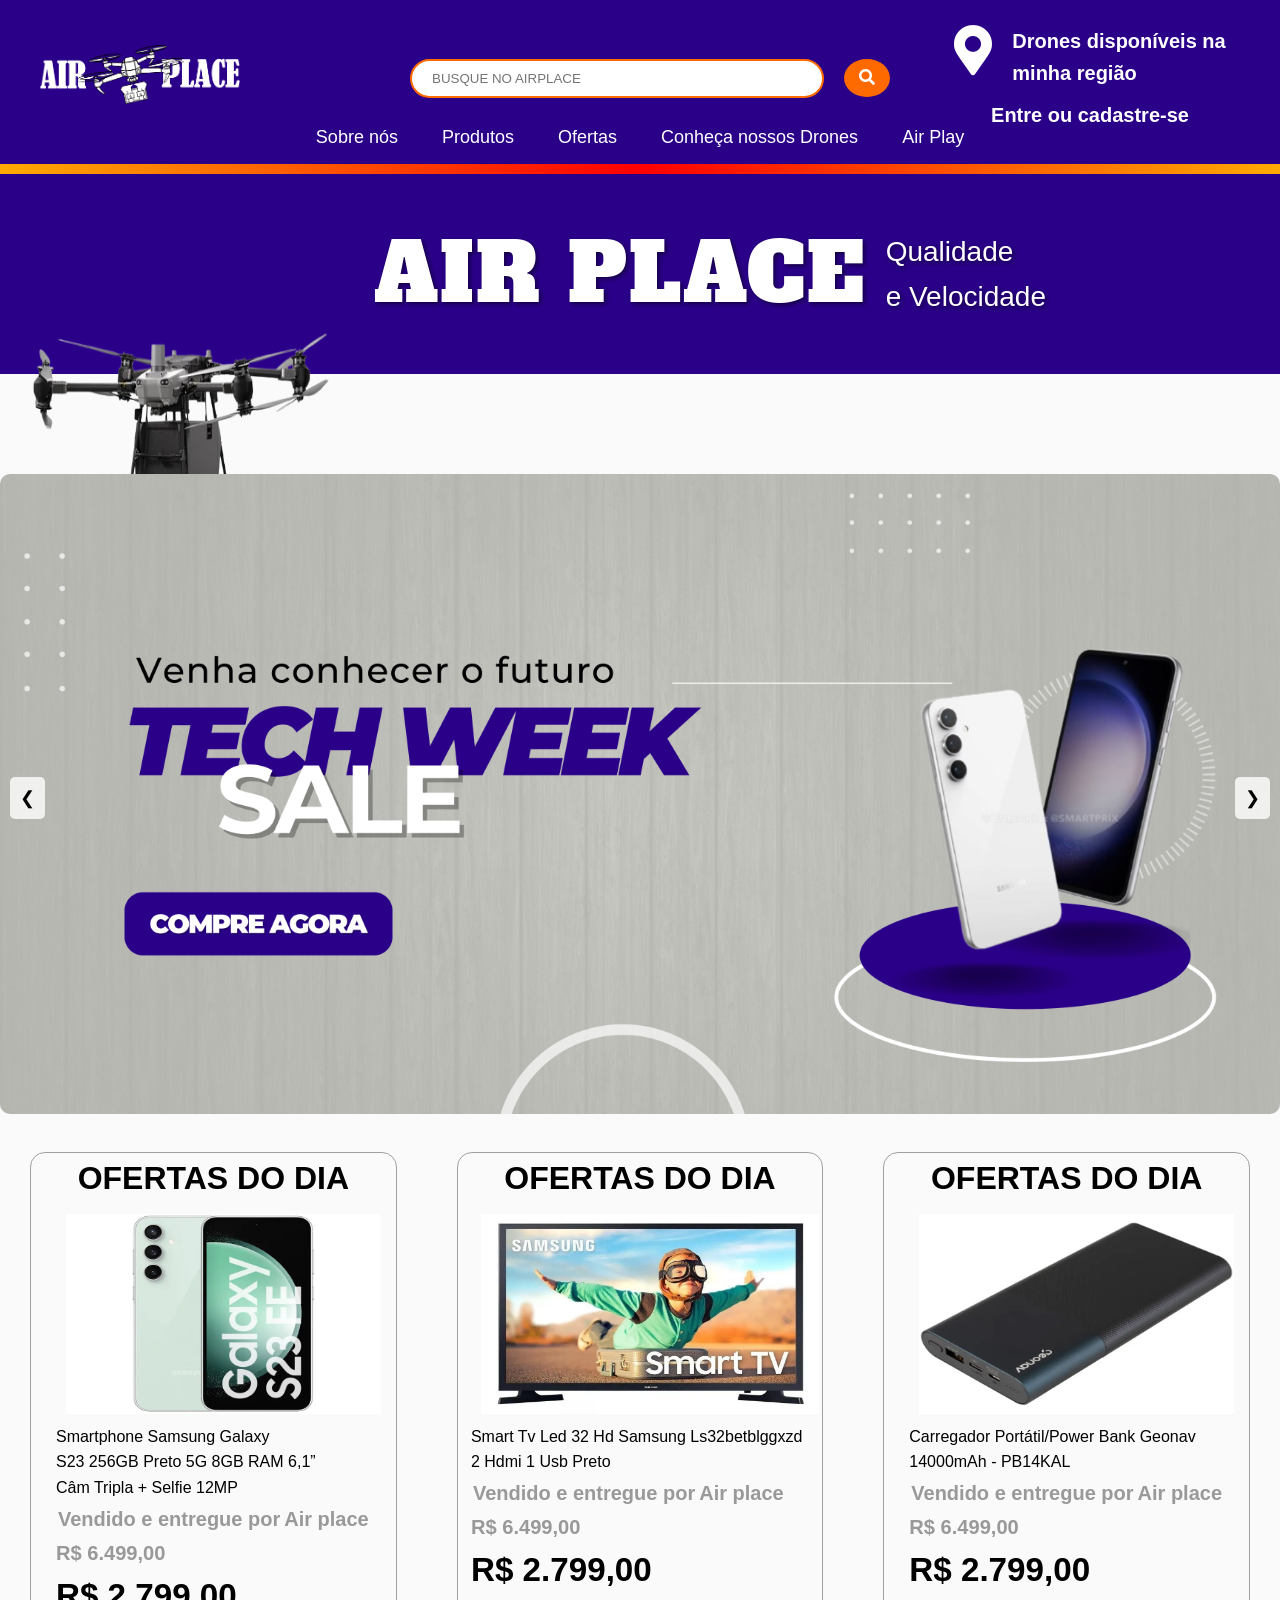
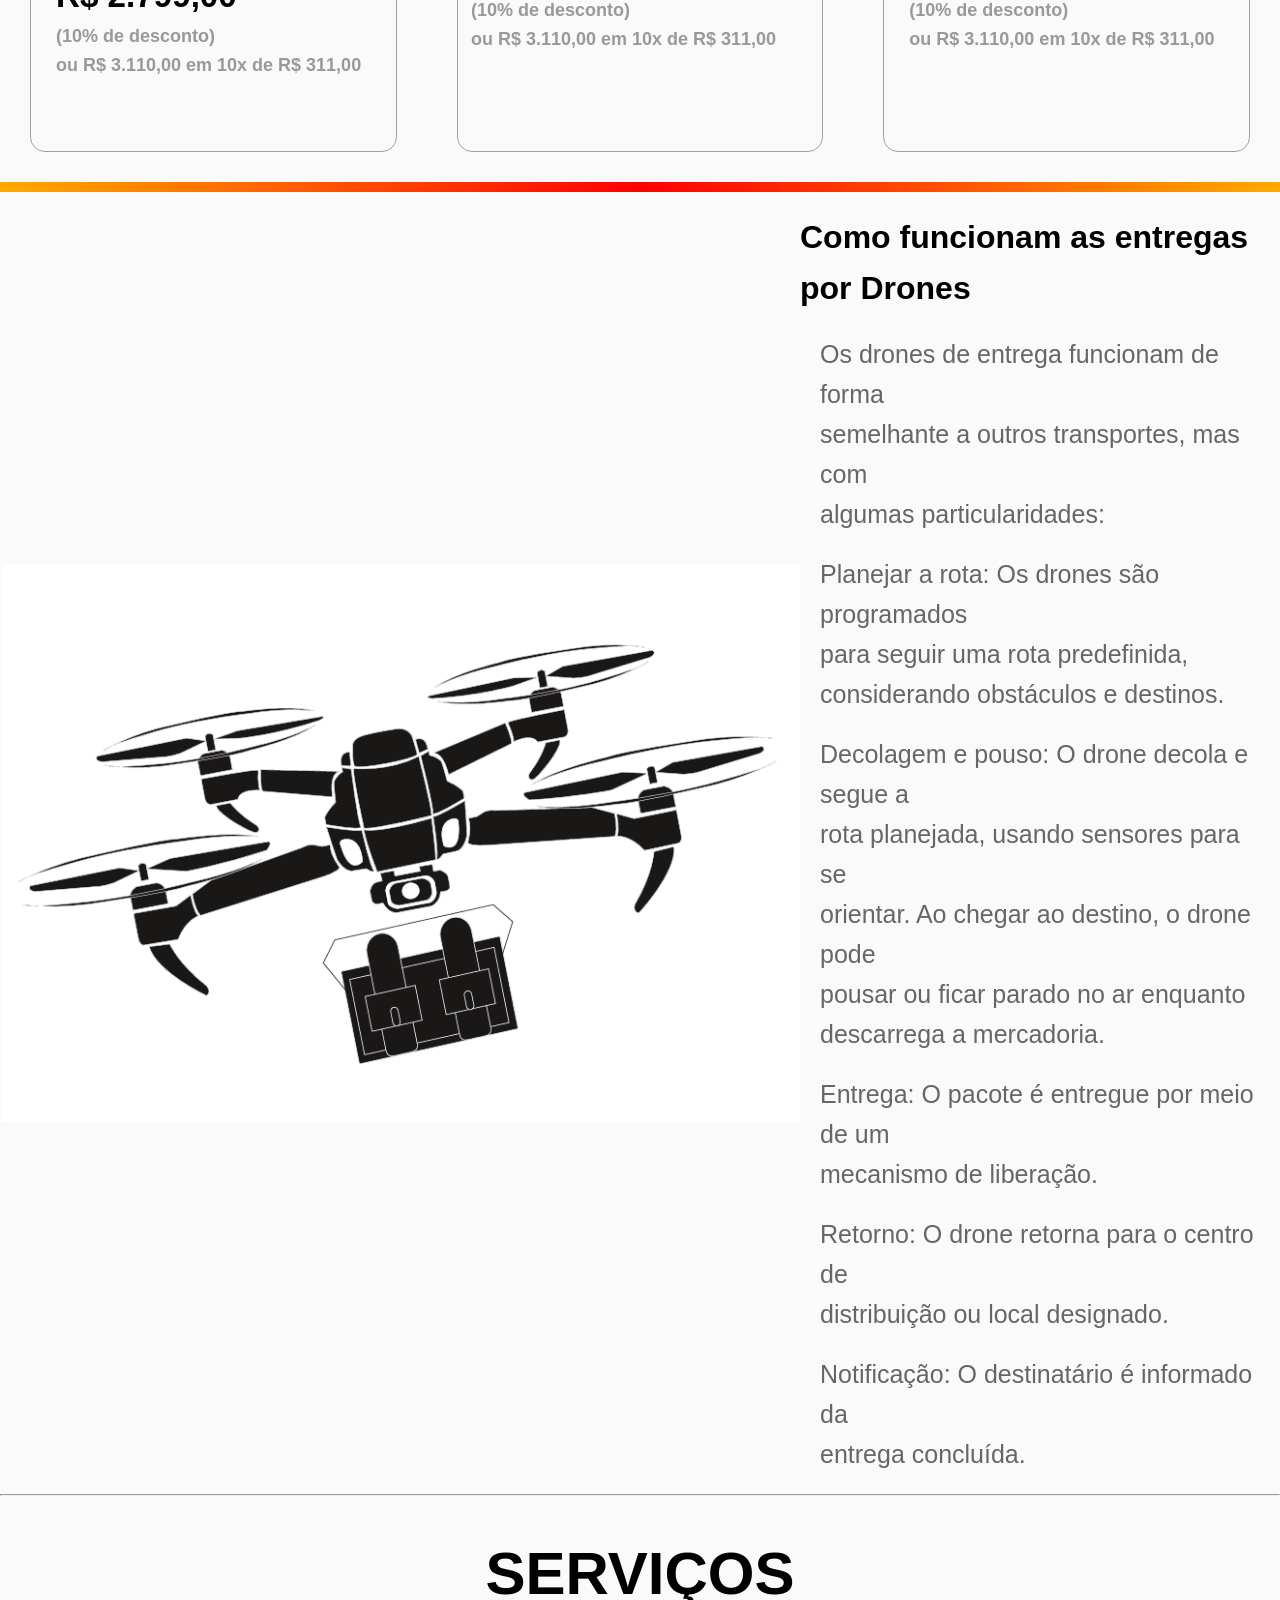
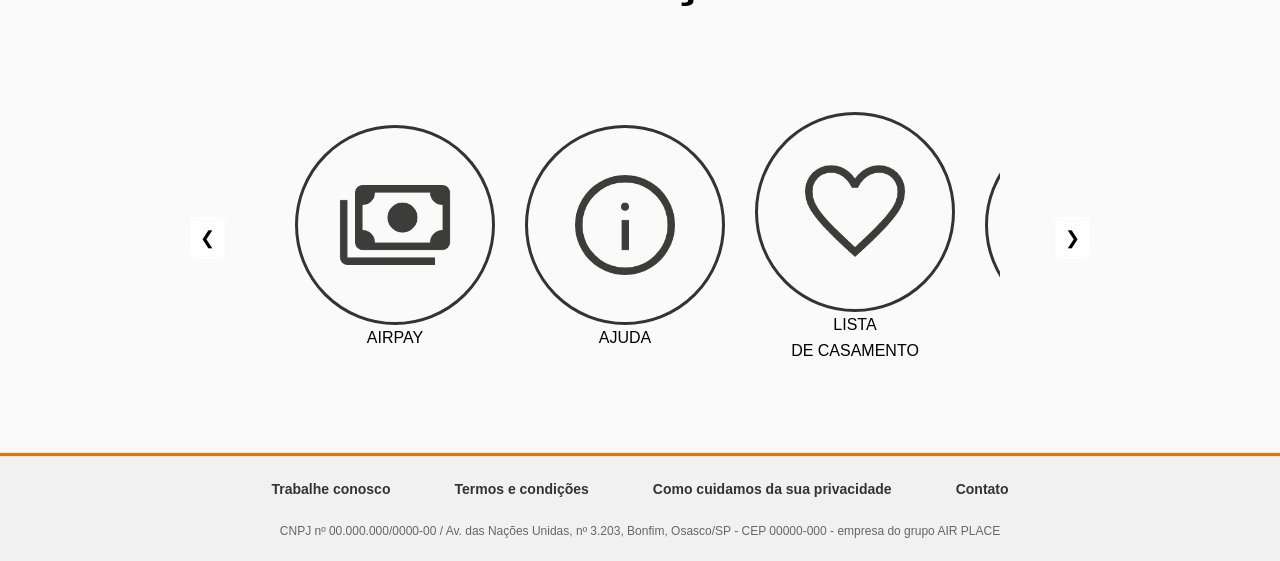
==== index.html @ e59f61dc "Primeiro commit do Projeto Airplace" ====
<!DOCTYPE html>
<html lang="pt-BR">
<head>
    <meta charset="UTF-8">
    <meta name="viewport" content="width=device-width, initial-scale=1.0">
    <title>Bem vindo!</title>
    <link rel="stylesheet" href="backend/estilos_/style_home.css">
    <link rel="stylesheet" href="https://cdnjs.cloudflare.com/ajax/libs/font-awesome/5.15.4/css/all.min.css">
    <link rel="stylesheet" href="estilos/style_carrossel.css">
</head>
<body>
        <header>
            <div class="header-container">
                <div class="logo">
                    <img src="backend/imagens_/drone_banner_white.png" alt="Logo AirPlace">
                </div>
                <div class="search-bar">
                    <input type="text" placeholder="BUSQUE NO AIRPLACE">
                    <button><i class="fas fa-search"></i></button>
                </div>
                <div class="right-info">
                    <div class="right-top">
                        <div class="icon">
                            <span class="location-icon">
                                <i class="fas fa-map-marker-alt"></i>
                            </span>
                        </div>
                        <div class="text-enter">
                            <p>Drones disponíveis na</br> minha região</p>
                        </div>
                    </div>
                    <p class="Login"><a href="backend/login.html">Entre ou cadastre-se</a></p>
                </div>
            </div>
            <nav>
                <ul>
                    <li><a href="backend/sobrenos.php">Sobre nós</a></li>
                    <li><a href="backend/produtos.php">Produtos</a></li>
                    <li><a href="backend/ofertas.php">Ofertas</a></li>
                    <li><a href="backend/drones.php">Conheça nossos Drones</a></li>
                    <li><a href="backend/airplay.php">Air Play</a></li>
                </ul>
            </nav>
        </header>
        <div class="linha-laranja"></div>
        <section class="banner">
            <div class="banner-content">
                <img src="backend/imagens_/drone_voador.png" alt="Drone Image">
                <div class="banner-text">
                    <h1>AIR PLACE</h1>
                    <p>Qualidade <br> e Velocidade</p>
                </div>
            </div>
        </section>
        <div class="faixa"></div>
        <main>
            <div class="carrossel">
                <div class="carrossel-container">
                    <div class="carrossel-slide">
                        <img src="backend/imagens_/celular_banner.jpg" Drone 1">
                    </div>
                    <div class="carrossel-slide">
                        <img src="backend/imagens_/fone_banner.jpg" alt="Drone 2">
                    </div>
                </div>
                <button class="prev" onclick="moveSlide(-1)">&#10094;</button>
                <button class="next" onclick="moveSlide(1)">&#10095;</button>
            </div>
            <div class="produtos">
                <div class="big-card">
                    <h1>OFERTAS DO DIA</h1>
                    <div class="textos">
                        <div class="img-card">
                            <img src="backend/imagens_/anuncio_galaxy.webp" alt="img celular">
                        </div>
                        <div class="texts">
                            <p> Smartphone Samsung Galaxy <br> S23 256GB Preto 5G 8GB RAM 6,1” <br> Câm Tripla + Selfie
                                12MP </p>
                            <div class="text-card">
                                <h5>Vendido e entregue por </h5><a href=""> Air place</a>
                            </div>
                            <div class="preco-desconto">
                                <h6>R$ 6.499,00</h6>
                            </div>
                            <div class="preco">
                                <h5>R$ 2.799,00</h5>
                            </div>

                            <h6 class="desconto"> (10% de desconto) </h6>
                            <h6 class="parcelas">ou R$ 3.110,00 em 10x de R$ 311,00</h6>
                        </div>
                    </div>
                </div>
                <div class="big-card">
                    <h1>OFERTAS DO DIA</h1>
                    <div class="textos">
                        <div class="img-card">
                            <img src="backend/imagens_/anuncio_smartv.webp" alt="img celular">
                        </div>
                        <div class="texts">
                            <p> Smart Tv Led 32 Hd Samsung Ls32betblggxzd <br> 2 Hdmi 1 Usb Preto </p>
                            <div class="text-card">
                                <h5>Vendido e entregue por </h5><a href=""> Air place</a>
                            </div>
                            <div class="preco-desconto">
                                <h6>R$ 6.499,00</h6>
                            </div>
                            <div class="preco">
                                <h5>R$ 2.799,00</h5>
                            </div>

                            <h6 class="desconto"> (10% de desconto) </h6>
                            <h6 class="parcelas">ou R$ 3.110,00 em 10x de R$ 311,00</h6>
                        </div>
                    </div>
                </div>
                <div class="big-card">
                    <h1>OFERTAS DO DIA</h1>
                    <div class="textos">
                        <div class="img-card">
                            <img src="backend/imagens_/anuncio_carregador.webp" alt="img celular">
                        </div>
                        <div class="texts">
                            <p>Carregador Portátil/Power Bank Geonav <br> 14000mAh - PB14KAL</p>
                            <div class="text-card">
                                <h5>Vendido e entregue por </h5><a href=""> Air place</a>
                            </div>
                            <div class="preco-desconto">
                                <h6>R$ 6.499,00</h6>
                            </div>
                            <div class="preco">
                                <h5>R$ 2.799,00</h5>
                            </div>
                            <h6 class="desconto"> (10% de desconto) </h6>
                            <h6 class="parcelas">ou R$ 3.110,00 em 10x de R$ 311,00</h6>
                        </div>
                    </div>
                </div>
            </div>
            <div class="linha-laranja"></div>
            <div class="como-funciona">
                <div class="drone-banner">
                    <img src="backend/imagens_/drone_preto.png" alt="">
                </div>
                <div class="text-drone">
                    <h1>Como funcionam as entregas por Drones</h1>
                    <p> Os drones de entrega funcionam de forma <br> semelhante a outros transportes, mas com <br>
                        algumas particularidades: </p>
                    <p>Planejar a rota: Os drones são programados <br> para seguir uma rota predefinida,<br>
                        considerando obstáculos e destinos. </p>
                    <p>Decolagem e pouso: O drone decola e segue a <br> rota planejada, usando sensores para se <br>
                        orientar. Ao chegar ao destino, o drone pode <br> pousar ou ficar parado no ar enquanto <br>
                        descarrega a mercadoria. </p>
                    <p>Entrega: O pacote é entregue por meio de um <br>mecanismo de liberação. </p>
                    <p>Retorno: O drone retorna para o centro de <br> distribuição ou local designado. </p>
                    <p>Notificação: O destinatário é informado da <br> entrega concluída. </p>
                </div>
            </div>
            <HR>
            </HR>
            <div class="servicos">
                <h1>SERVIÇOS</h1>
            </div>
            <div class="carousel-container">
                <button class="carousel-btn prev" onclick="prevSlide()">&#10094;</button>
                <div class="carousel-wrapper">

                    <div class="carousel">
                        <div class="carrossel-div">
                            <div class="carousel-item">
                                <img src="backend/imagens_/imagem1.png" alt="Imagem 1">
                            </div>
                            <p>AIRPAY</p>
                        </div>
                        <div class="carrossel-div">
                            <div class="carousel-item">
                                <img src="backend/imagens_/imagem2.png" alt="Imagem 2">
                            </div>
                            <p>AJUDA</p>
                        </div>
                        <div class="carrossel-div">
                            <div class="carousel-item">
                                <img src="backend/imagens_/imagem3.png" alt="Imagem 3">
                            </div>
                            <p>LISTA <br> DE CASAMENTO</p>
                        </div>
                        <div class="carrossel-div">
                            <div class="carousel-item">
                                <img src="backend/imagens_/imagem4.png" alt="Imagem 4">

                            </div>
                            <p>ACESSIBILIDADE</p>
                        </div>
                        <div class="carrossel-div">
                            <div class="carousel-item">
                                <img src="backend/imagens_/imagem5.png" alt="Imagem 5">
                            </div>
                            <p>CONSULTE<br>SUA FATURA</p>
                        </div>
                    </div>
                </div>
                <button class="carousel-btn next" onclick="nextSlide()">&#10095;</button>
            </div>
        </main>
        <script src="scripts/carrosel.js"></script>
    </body>

</html>


<footer>
    <div class="footer-links">
        <ul>
            <li><a href="#">Trabalhe conosco</a></li>
            <li><a href="#">Termos e condições</a></li>
            <li><a href="#">Como cuidamos da sua privacidade</a></li>
            <li><a href="#">Contato</a></li>
        </ul>
    </div>
    <div class="footer-info">
        <p>CNPJ nº 00.000.000/0000-00 / Av. das Nações Unidas, nº 3.203, Bonfim, Osasco/SP - CEP 00000-000 - empresa do
            grupo AIR PLACE</p>
    </div>
</footer>
</body>

</html>
---- backend/estilos_/style_home.css ----
@charset "UTF-8";
@import url('https://fonts.googleapis.com/css2?family=Alfa+Slab+One&family=Unlock&display=swap');

/*
CORES DO SITE
PALETA DE CORES DO SITE
#2A0088 = AZUL/ROXO
#FF0000 = VERMELHO GRADIENTE
#FFAA00 = LARANJA GRADIENTE
#006FFF = AZUL BOTÃO
#00CF00 = VERDE BOTÃO
#FAFAFA = FUNDO DO SITE
*/
:root {
    --cor0: #2A0088;
    --cor1: #FF0000;
    --cor2: #FF6A00;
    --cor3: #006FFF;
    --cor4: #00CF00;
    --cor5: #FAFAFA;
}


* {
    margin: 0;
    padding: 0;
    box-sizing: border-box;
}

body {
    background-color: var(--cor5);
    font-family: 'Gill Sans', 'Gill Sans MT', Calibri, 'Trebuchet MS', sans-serif;
    font-size: 16px;
    line-height: 1.6;
    display: flex;
    flex-direction: column;
    height: 100%;
}


/* Ajustes no Header */

header {
    background-color: var(--cor0);
    padding: 10px 0;
    color: white;
}

.linha-laranja {
    width: 100;
    height: 10px;
    background: radial-gradient(circle, #FF0000, #FFAA00); }

.header-container {
    display: flex;
    justify-content: space-between;
    align-items: center;
    padding: 15px 40px;
    /* Aumentando o espaçamento lateral */
}

.logo img {
    width: 200px;
    /* Ajuste o tamanho da logo */
}


/*barra de pesquisa*/

.search-bar {
    display: flex;
    align-items: center;
    justify-content: center;
    gap: 10px;
    width: 40%;
    margin-left: 10%;
}

.search-bar input {
    flex-grow: 1;
    padding: 10px 20px;
    border-radius: 30px;
    border: 2px solid var(--cor2);
    margin-right: 10px;
}

.search-bar button {
    padding: 10px 15px;
    border-radius: 50%;
    background-color: var(--cor2);
    color: white;
    border: none;
    cursor: pointer;
    transition: background-color 0.3s ease, color 0.3s ease;
    font-size: 16px;
}

.search-bar button:hover {
    background-color: #333;
}

.btn-vender {
    background-color: #FFAA00;
    color: #FFFFFF;
    padding: 10px 20px;
    border: none;
    border-radius: 5px;
    font-weight: bold;
    cursor: pointer;
    transition: background-color 0.3s ease, transform 0.2s;
    margin-left: 10px;
}

.btn-vender:hover {
    background-color: #FF8800;
    transform: scale(1.05);
}

.btn-vender:active {
    transform: scale(0.95);
}


/* Ajuste na Right Info */

.right-info {
    display: flex;
    align-items: center;
    width: 300px;
    flex-direction: column;
    gap: 10px;
    font-size: 14px;
}

.right-top {
    display: flex;
}

.location-icon i {
    font-size: 50px;
    margin-right: 5px;
    margin-right: 20px;
}

.text-enter {
    color: white;
    font-weight: bold;
    font-size: 20px;
}

.Login a {
    color: white;
    font-weight: bold;
    transition: color 0.3s ease;
}

.Login a:hover {
    color: #FF6A00;
}


/* Ajustes na barra de navegação */

nav {
    display: flex;
    height: 41px;
    background-color: var(--cor0);
    padding: 10px;
    align-items: flex-start;
    justify-content: center;
    margin-top: -33px;
}

nav ul {
    list-style: none;
    display: flex;
    justify-content: center;
    gap: 40px;
    padding: 0;
    margin: 0;
}

nav ul li a {
    color: white;
    text-decoration: none;
    font-weight: lighter;
    font-size: 18px;
    transition: color 0.3s ease;
}

nav ul li a:hover {
    color: #FF6A00;
}

/* Estilo básico do menu */
.div_icones {
    position: relative;
    display: flex;
    align-items: center;
}

#icone_perfil {
    cursor: pointer;
    color: var(--cor5);
}

.icone_carrinho {
    margin-right: 10px;
    font-size: 19px;

}
.link_saudacao {
        color: var(--cor5) !important;
        font-weight: bolder !important;
        text-decoration: none !important;
    }

.big-card .text-card h5, a {
    font-size: 20px;
    margin: 2px;
    color: white;
    font-weight: bolder;
    text-decoration: none;
}

.dropdown {
    position: relative;
    display: inline-block;
}
.dropdown-content {
    display: none;
    position: absolute;
    background-color: var(--cor2);
    min-width: 160px;
    box-shadow: 0px 8px 16px 0px rgba(0,0,0,0.2);
    z-index: 1;
}
.dropdown-content a {
    color: var(--cor5);
    padding: 12px 16px;
    text-decoration: none;
    display: block;
}
.dropdown-content a:hover {
    background-color: var(--cor4);
}
.dropdown:hover .dropdown-content {
    display: block;
}
.content {
    margin: 20px;
    background-color: var(--cor4);
    padding: 20px;
    border-radius: 10px;
}


/* Banner */

.banner {
    padding: 100px 20px;
    background-color: var(--cor0);
    display: flex;
    justify-content: center;
    align-items: center;
    flex-direction: column;
    height: 200px;
}

.faixa {
    height: 100px;
    width: 100%;
    background-color: #FAFAFA;
}

.banner-content {
    display: flex;
    justify-content: end;
    align-items: center;
    width: 80%;
    margin-right: 180PX;
}

.banner-content img {
    position: absolute;
    left: 20px;
    top: 23%;
    width: 25%;
    height: 51%;
}

.banner-text {
    color: white;
    display: flex;
    left: 100px;
}

.banner-text h1 {
    font-family: "Alfa Slab One", serif;
    font-weight: 200;
    font-style: normal;
    font-size: 80PX;
    letter-spacing: 2px;
    margin-right: 20px;
    text-shadow: 2px 2px 4px rgba(0, 0, 0, 0.5);
}

.banner-text p {
    font-size: 28px;
    margin-top: 20px;
    text-shadow: 2px 2px 4px rgba(0, 0, 0, 0.5);
}


/*main*/


/*carrossel*/

.carrossel {
    position: relative;
    width: 100%;
    /* 100% da largura da página */
    margin: auto;
    overflow: hidden;
    /* Oculta partes das imagens fora do carrossel */
}

.carrossel-container {
    display: flex;
    transition: transform 0.5s ease;
    /* Transição suave */
    width: 100%;
    /* Garante que o contêiner ocupe 100% */
}

.carrossel-slide {
    min-width: 100%;
    /* Cada slide ocupa 100% do carrossel */
}

.carrossel img {
    width: 100%;
    /* As imagens ocupam toda a largura do slide */
    height: auto;
    /* Mantém a proporção da imagem */
    border-radius: 10px;
    /* Bordas arredondadas nas imagens */
}

main button {
    position: absolute;
    top: 50%;
    transform: translateY(-50%);
    background-color: rgba(255, 255, 255, 0.8);
    border: none;
    font-size: 18px;
    cursor: pointer;
    padding: 10px;
    border-radius: 5px;
}

.prev {
    left: 10px;
}

.next {
    right: 10px;
}


/*card produtos*/

main .produtos {
    width: 100%;
    display: flex;
    justify-content: space-between;
}

.big-card {
    width: 400px;
    height: 600px;
    border: 1.5px solid rgba(72, 72, 72, 0.503);
    border-radius: 15px;
    display: flex;
    flex-direction: column;
    align-items: center;
    margin: 30px;
}

.texts {
    display: flex;
    justify-content: start;
    flex-direction: column;
    text-align: left;
}

.big-card .img-card {
    width: 100%;
    height: 200px;
    margin: 10px;
}

.big-card img {
    width: 100%;
    height: 200px;
}

.big-card .text-card {
    display: flex;
    align-items: center;
}

.big-card .text-card h5,
a {
    font-size: 20px;
    margin: 2px;
    color: #7a7a7ac2;
}

.preco-desconto {
    font-size: 30px;
    color: #7a7a7ac2;
}

.preco {
    font-size: 40px;
}

.desconto,
.parcelas {
    font-size: 18px;
    color: #7a7a7ac2;
}

.entrega {
    display: flex;
    align-items: center;
    gap: 10px;
}

.entrega img {
    height: 80px;
    width: 90px;
}


/*linha laranja*/

.linha-laranja {
    width: 100;
    height: 10px;
    background: radial-gradient(circle, #FF0000, #FFAA00);
}


/*como funciona a entrega*/

.como-funciona {
    display: flex;
    width: 100%;
}

.como-funciona img {
    width: 800px;
}

.como-funciona h1 {
    margin-top: 20px;
}

.como-funciona p {
    margin: 20px;
    font-size: 25px;
    color: #666;
}

.drone-banner {
    display: flex;
    align-items: center;
    justify-content: center;
}


/*SERVIÇOS*/

.carousel-container {
    display: flex;
    align-items: center;
    position: relative;
    width: 900px;
    margin: auto;
    overflow: hidden;
}

.carousel-wrapper {
    overflow: hidden;
    width: 100%;
    display: flex;
    justify-content: space-between;
    margin: 90px;
}

.carousel {
    display: flex;
    transition: transform 0.5s ease-in-out;
    will-change: transform;
}

.carousel-item {
    min-width: 200px;
    height: 200px;
    border-radius: 50%;
    display: flex;
    flex-direction: column;
    justify-content: center;
    align-items: center;
    margin: 0 15px;
    text-align: center;
    border: solid #333;
}

.carousel-item img {
    width: 120px;
    height: 120px;
}

.carousel-item p {
    margin-top: 10px;
    font-size: 16px;
}

.carousel-btn {
    position: absolute;
    top: 50%;
    transform: translateY(-50%);
    color: black;
    border: none;
    padding: 1 0px;
    cursor: pointer;
    z-index: 1;
}

.carousel-btn.prev {
    left: 0;
}

.carousel-btn.next {
    right: 0;
}

.carousel-btn:hover {
    background-color: rgba(0, 0, 0, 0.8);
}

.servicos {
    display: flex;
    justify-content: center;
    align-items: center;
    margin-top: 30px;
}

.servicos h1 {
    font-size: 60px;
}

.carrossel-div {
    display: flex;
    align-items: center;
    justify-content: center;
    flex-direction: column;
}

.carrossel-div {
    display: flex;
    justify-content: center;
    text-align: center;
}


/* Footer */

footer {
    background-color: #f1f1f1;
    padding: 20px 0;
    border-top: 3px solid #FF6A00;
    color: #333;
    text-align: center;
    width: 100%;
    position: relative;
}

.footer-links ul {
    list-style: none;
    padding: 0;
    display: flex;
    justify-content: center;
    gap: 60px;
    margin-bottom: 20px;
}

.footer-links ul li a {
    text-decoration: none;
    color: #333;
    font-weight: bold;
    font-size: 14px;
    transition: color 0.3s ease;
}

.footer-links ul li a:hover {
    color: #FF6A00;
}

.footer-info p {
    font-size: 12px;
    color: #666;
    text-align: center;
}


/* Responsividade */

@media (max-width: 768px) {
    h1 {
        font-size: 2rem;
    }
    p {
        font-size: 0.9rem;
    }
    nav ul {
        flex-direction: column;
        gap: 20px;
    }
    .header-container {
        flex-direction: column;
        align-items: center;
        text-align: center;
    }
    .search-bar {
        margin-top: 10px;
        width: 100%;
    }
    .search-bar input {
        width: 80%;
        margin-bottom: 10px;
    }
    .banner {
        padding: 20px;
        height: auto;
    }
    .banner-content {
        flex-direction: column;
    }
    .banner-text h1 {
        font-size: 40px;
    }
    .banner-text p {
        font-size: 20px;
    }
    .drone-flying {
        width: 80px;
        /* Ajuste o tamanho conforme necessário */
        position: relative;
        animation: fly 5s ease-in-out forwards;
    }
    /* Animação do drone voando da esquerda para a direita */
    @keyframes fly {
        0% {
            transform: translateX(-300px);
            /* Fora da tela */
        }
        100% {
            transform: translateX(0);
            /* Posição final */
        }
    }
}
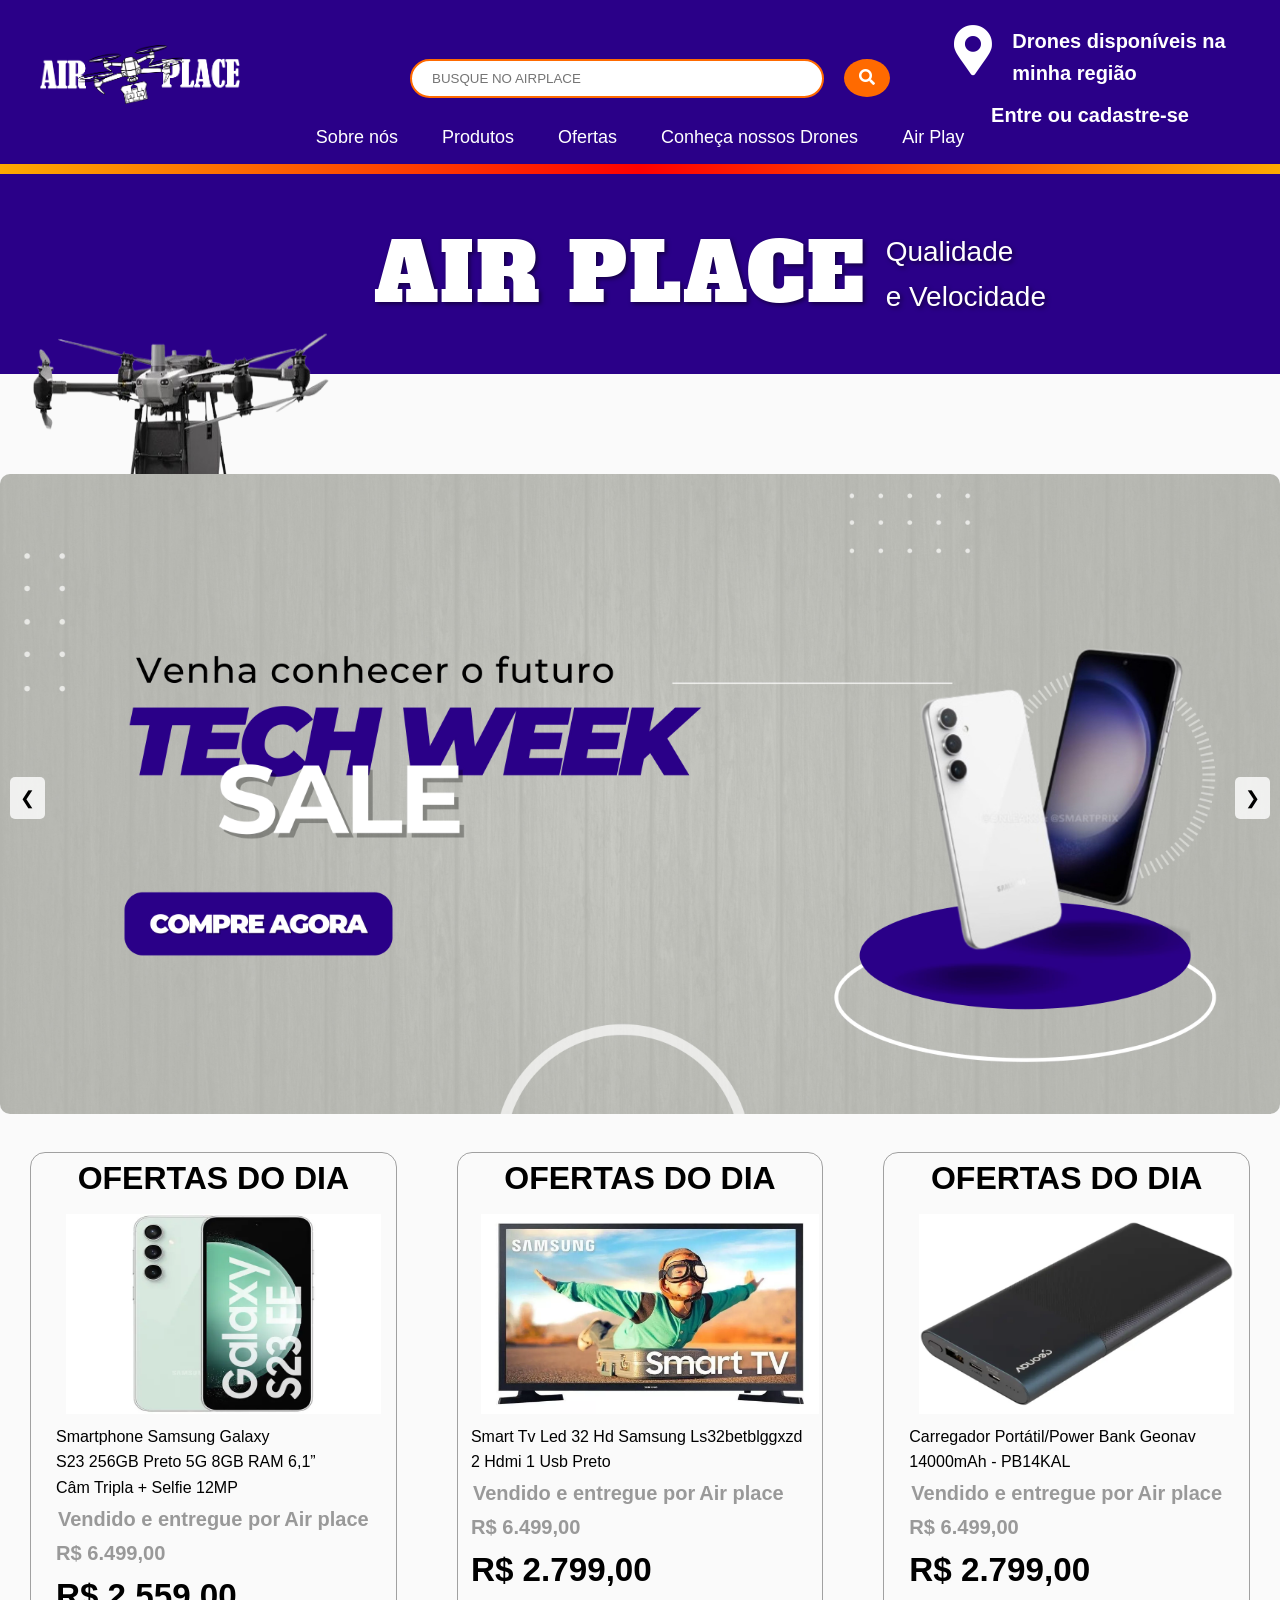
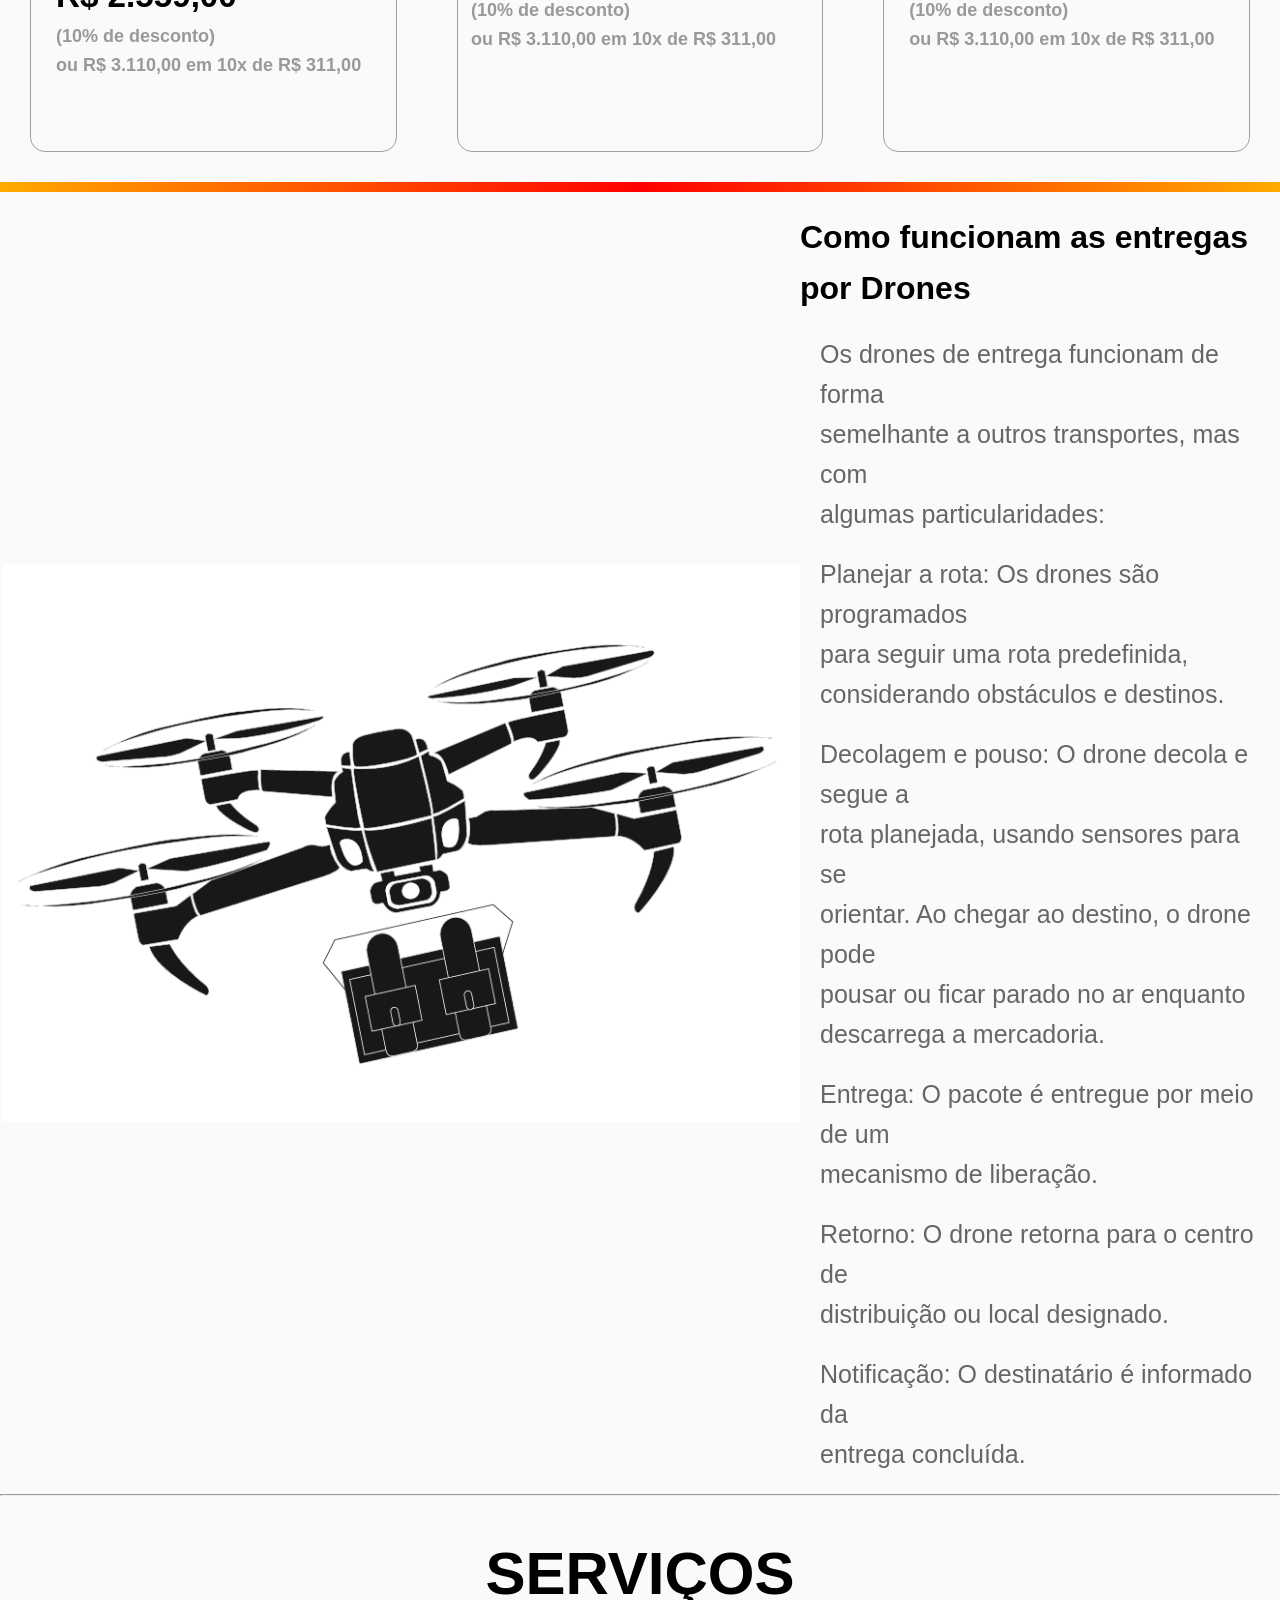
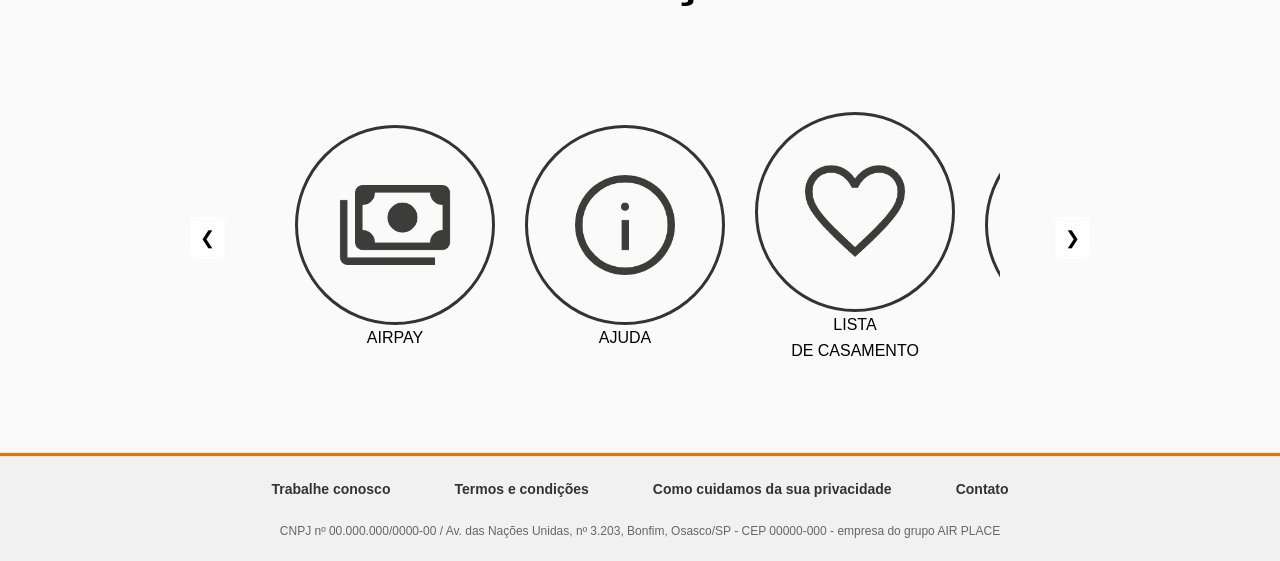
==== commit ae73c728: "Update price from R$ 2.799,00 to R$ 2.559,00 commit carril, alteração de preço" ====
--- a/index.html
+++ b/index.html
@@ -83,7 +83,7 @@
                                 <h6>R$ 6.499,00</h6>
                             </div>
                             <div class="preco">
-                                <h5>R$ 2.799,00</h5>
+                                <h5>R$ 2.559,00</h5>
                             </div>
 
                             <h6 class="desconto"> (10% de desconto) </h6>
@@ -224,4 +224,4 @@
 </footer>
 </body>
 
-</html>+</html>
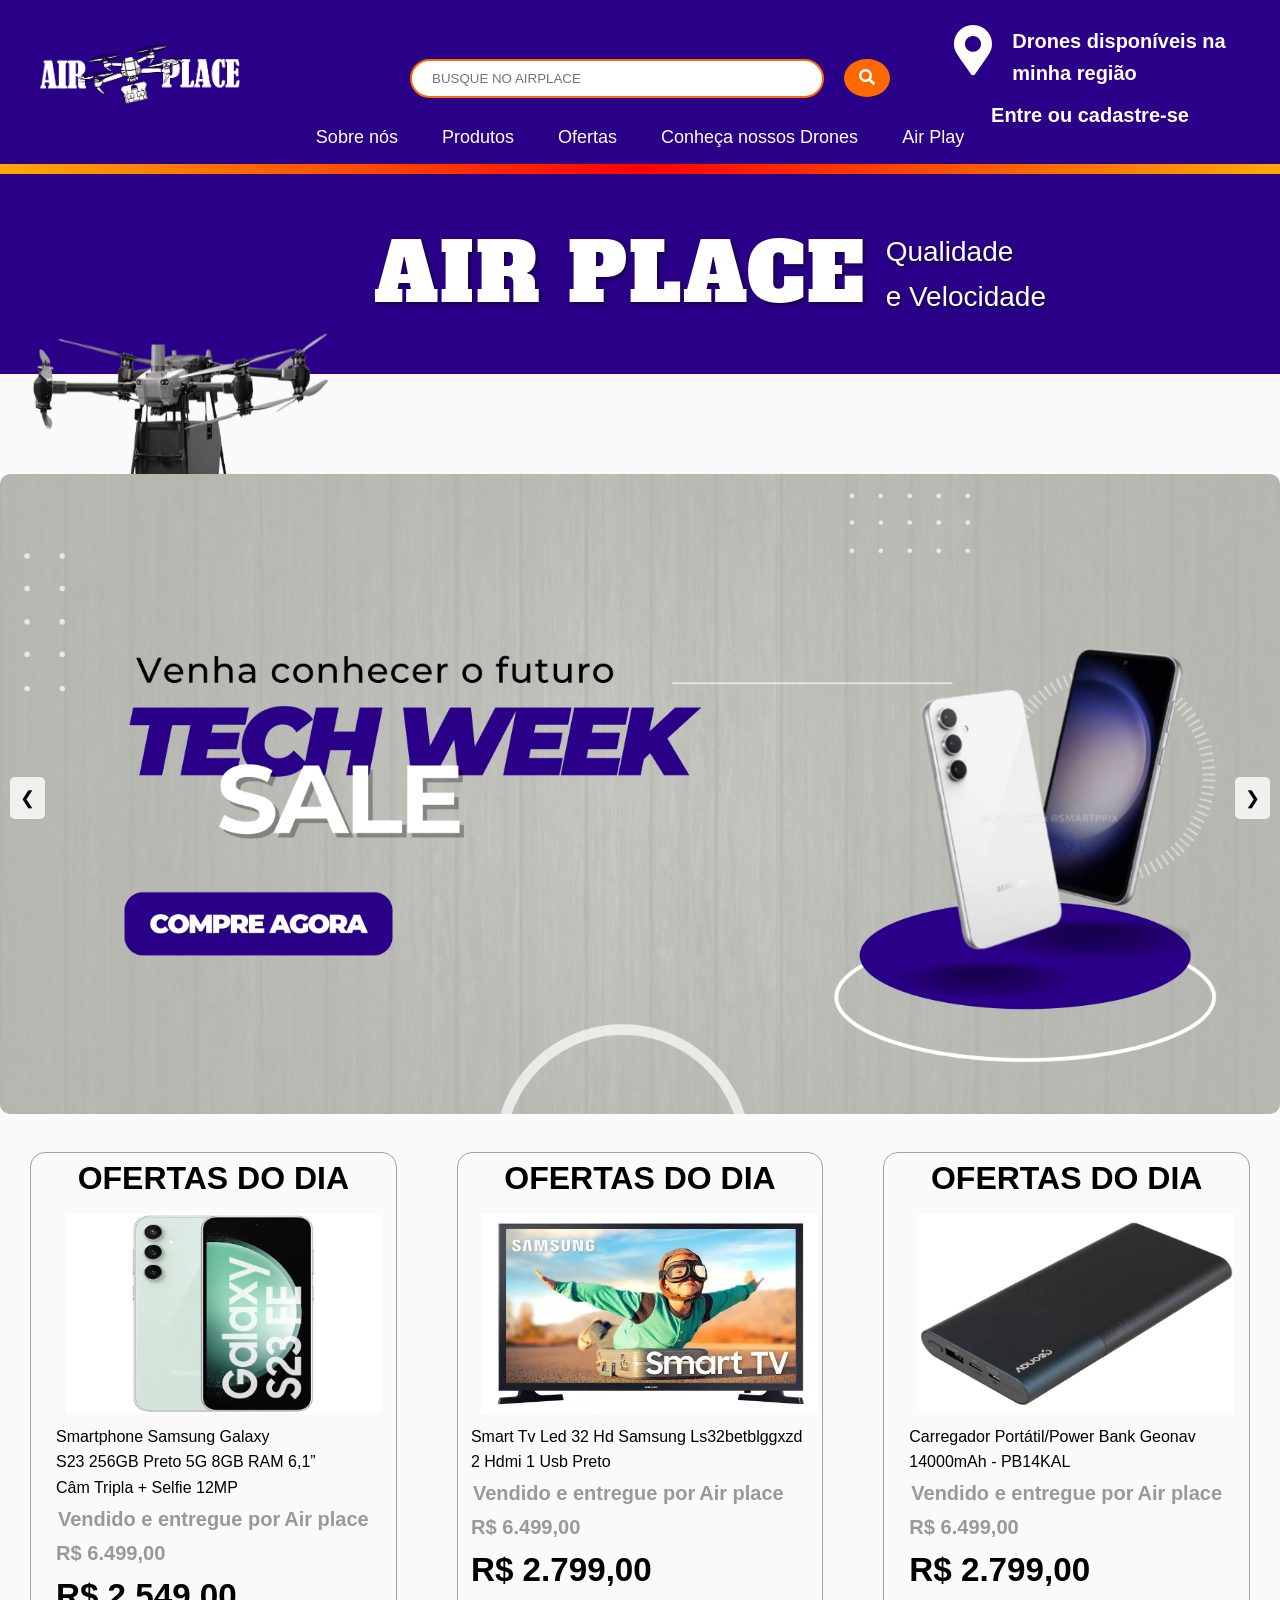
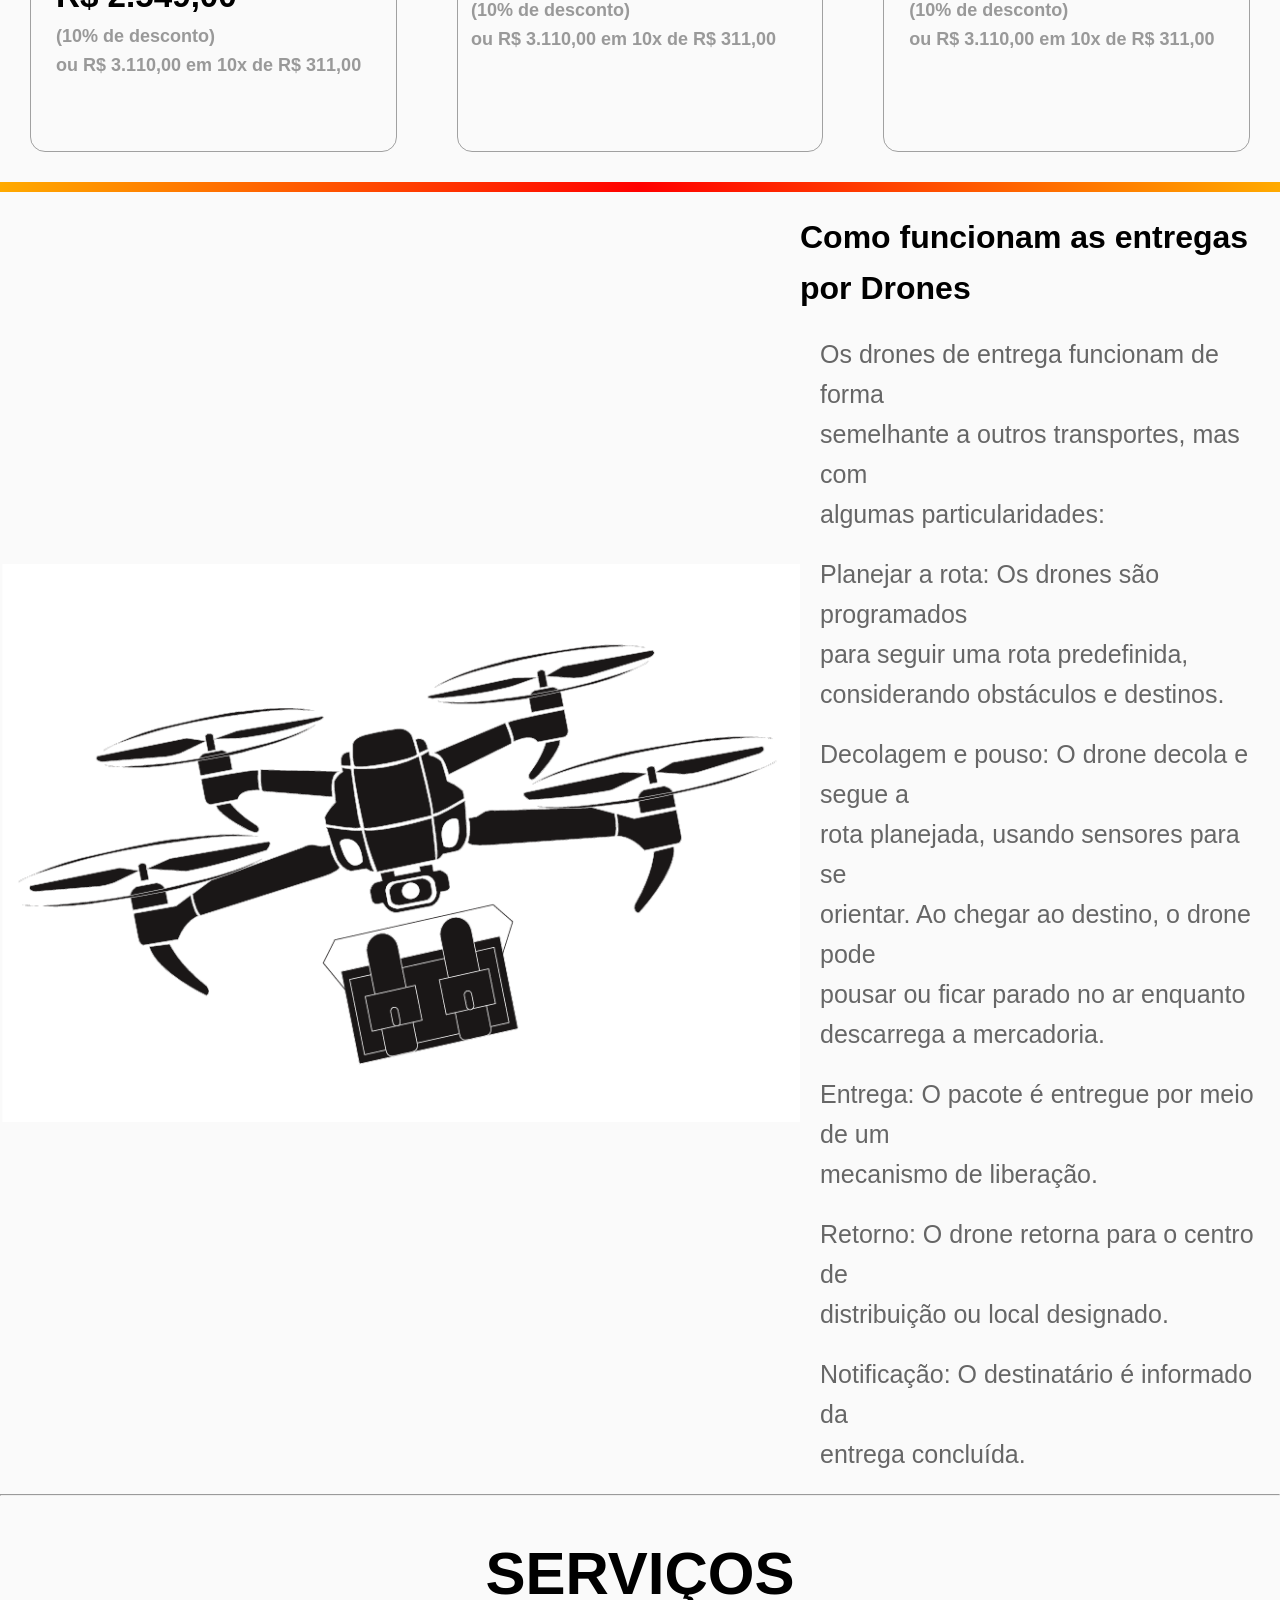
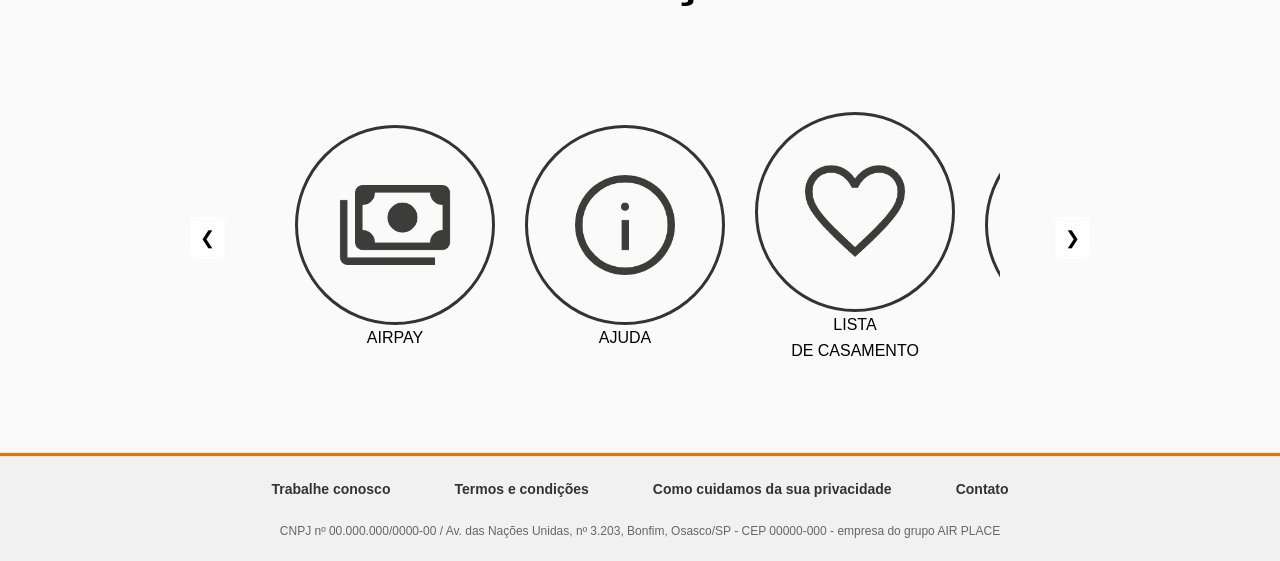
==== commit 05dbfa6f: "Update index.html" ====
--- a/index.html
+++ b/index.html
@@ -83,7 +83,7 @@
                                 <h6>R$ 6.499,00</h6>
                             </div>
                             <div class="preco">
-                                <h5>R$ 2.559,00</h5>
+                                <h5>R$ 2.549,00</h5>
                             </div>
 
                             <h6 class="desconto"> (10% de desconto) </h6>
--- a/backend/estilos_/style_home.css
+++ b/backend/estilos_/style_home.css
@@ -1,16 +1,7 @@
 @charset "UTF-8";
 @import url('https://fonts.googleapis.com/css2?family=Alfa+Slab+One&family=Unlock&display=swap');
 
-/*
-CORES DO SITE
-PALETA DE CORES DO SITE
-#2A0088 = AZUL/ROXO
-#FF0000 = VERMELHO GRADIENTE
-#FFAA00 = LARANJA GRADIENTE
-#006FFF = AZUL BOTÃO
-#00CF00 = VERDE BOTÃO
-#FAFAFA = FUNDO DO SITE
-*/
+
 :root {
     --cor0: #2A0088;
     --cor1: #FF0000;
@@ -674,4 +665,4 @@
             /* Posição final */
         }
     }
-}+}
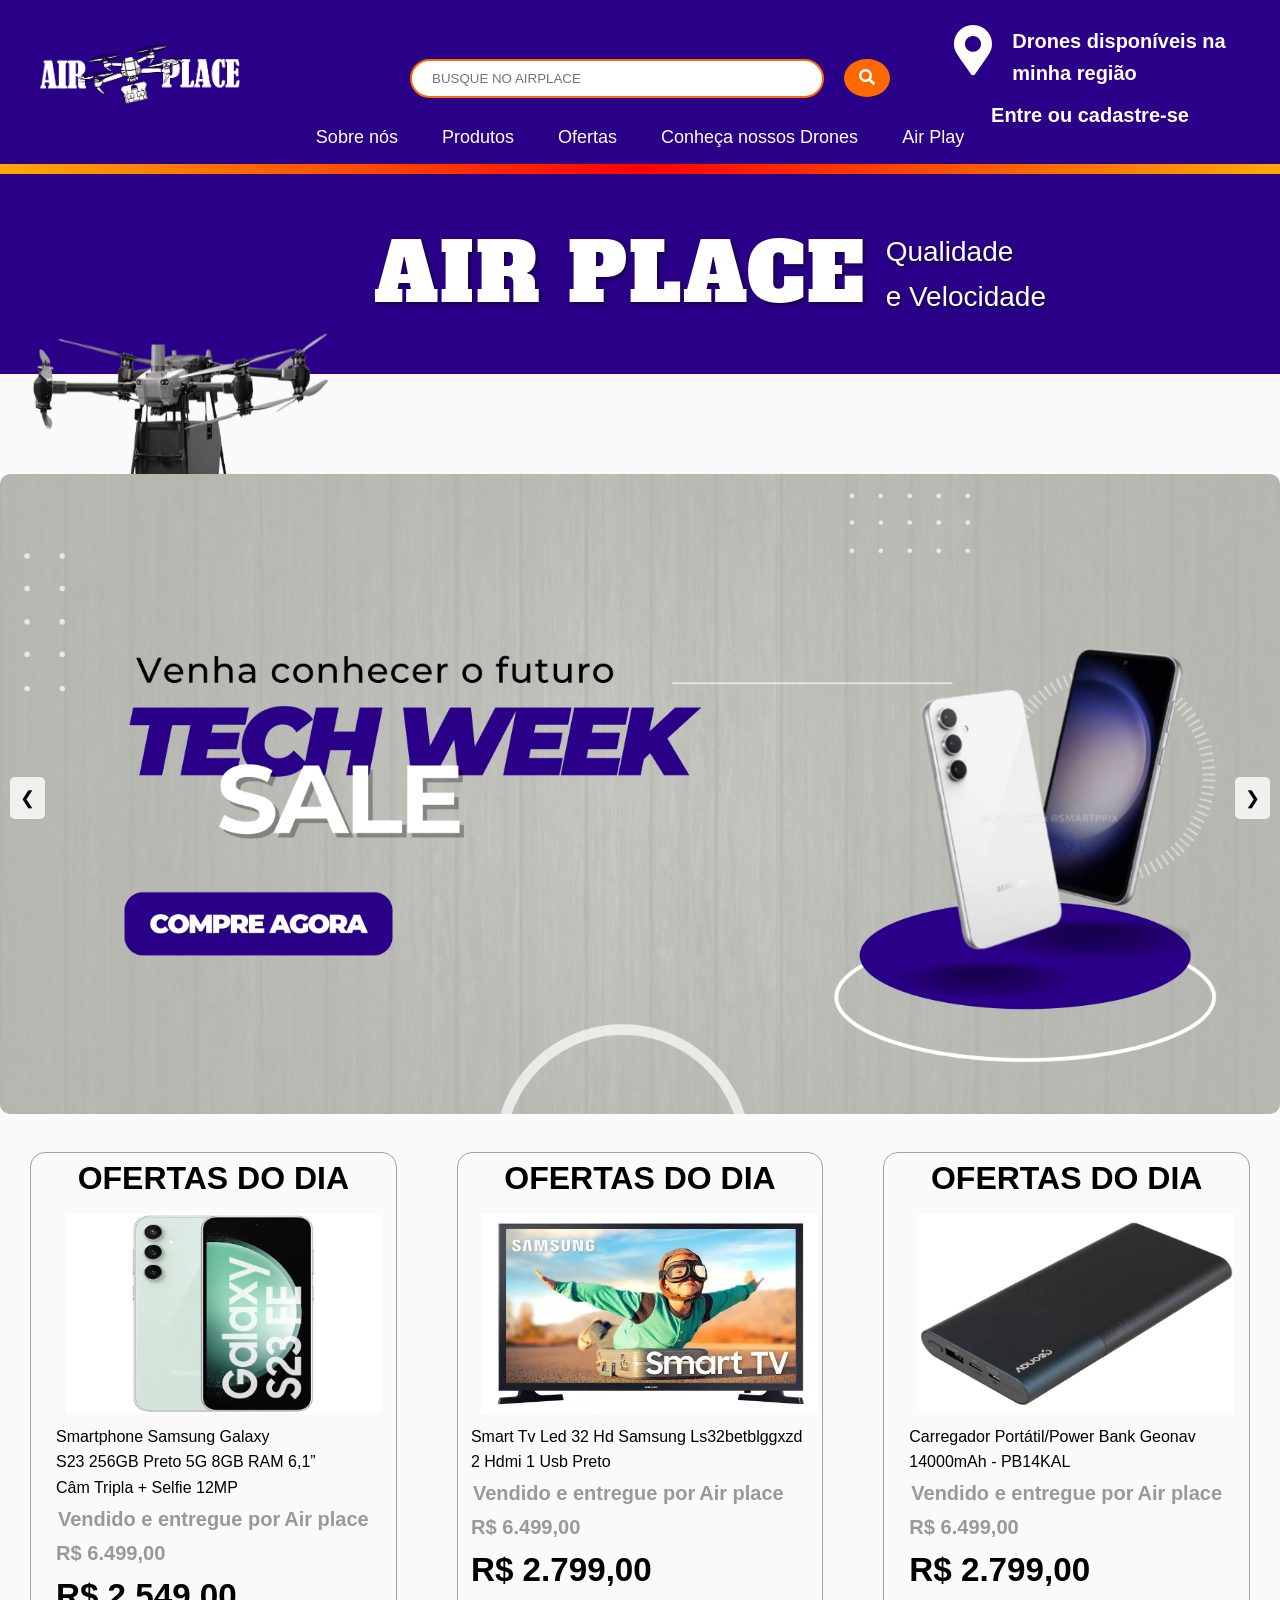
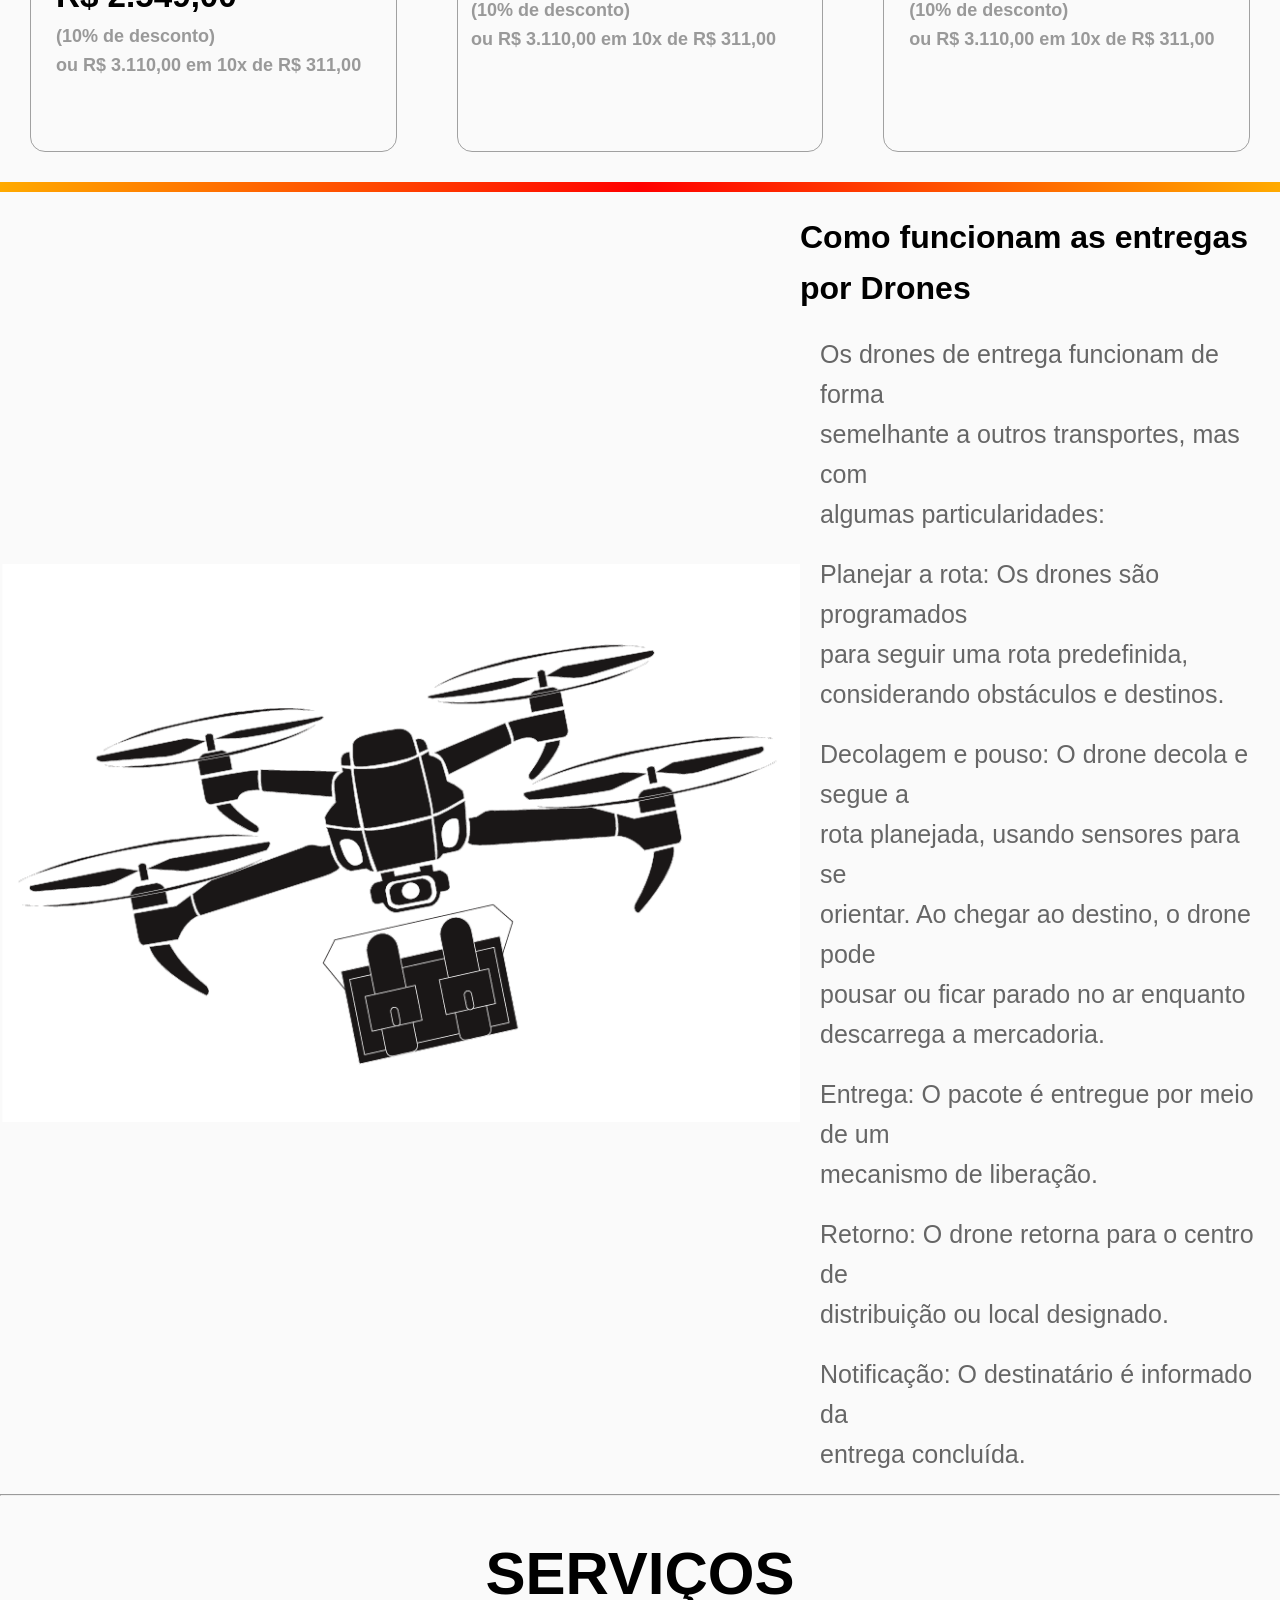
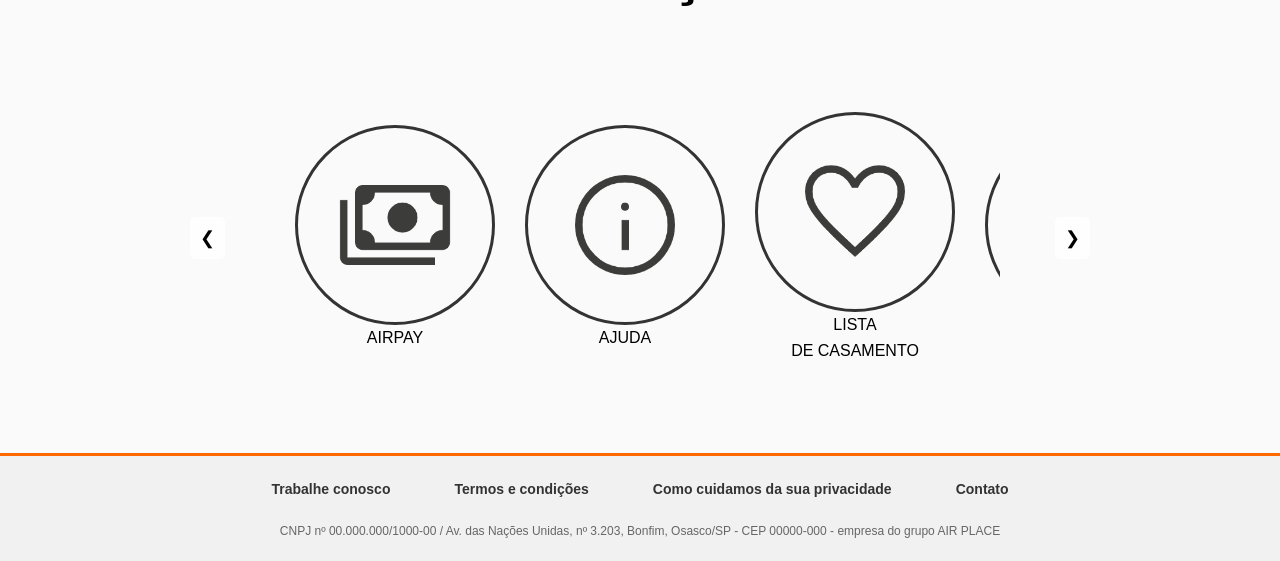
==== commit c9b2bc21: "Update index.html" ====
--- a/index.html
+++ b/index.html
@@ -218,7 +218,7 @@
         </ul>
     </div>
     <div class="footer-info">
-        <p>CNPJ nº 00.000.000/0000-00 / Av. das Nações Unidas, nº 3.203, Bonfim, Osasco/SP - CEP 00000-000 - empresa do
+        <p>CNPJ nº 00.000.000/1000-00 / Av. das Nações Unidas, nº 3.203, Bonfim, Osasco/SP - CEP 00000-000 - empresa do
             grupo AIR PLACE</p>
     </div>
 </footer>
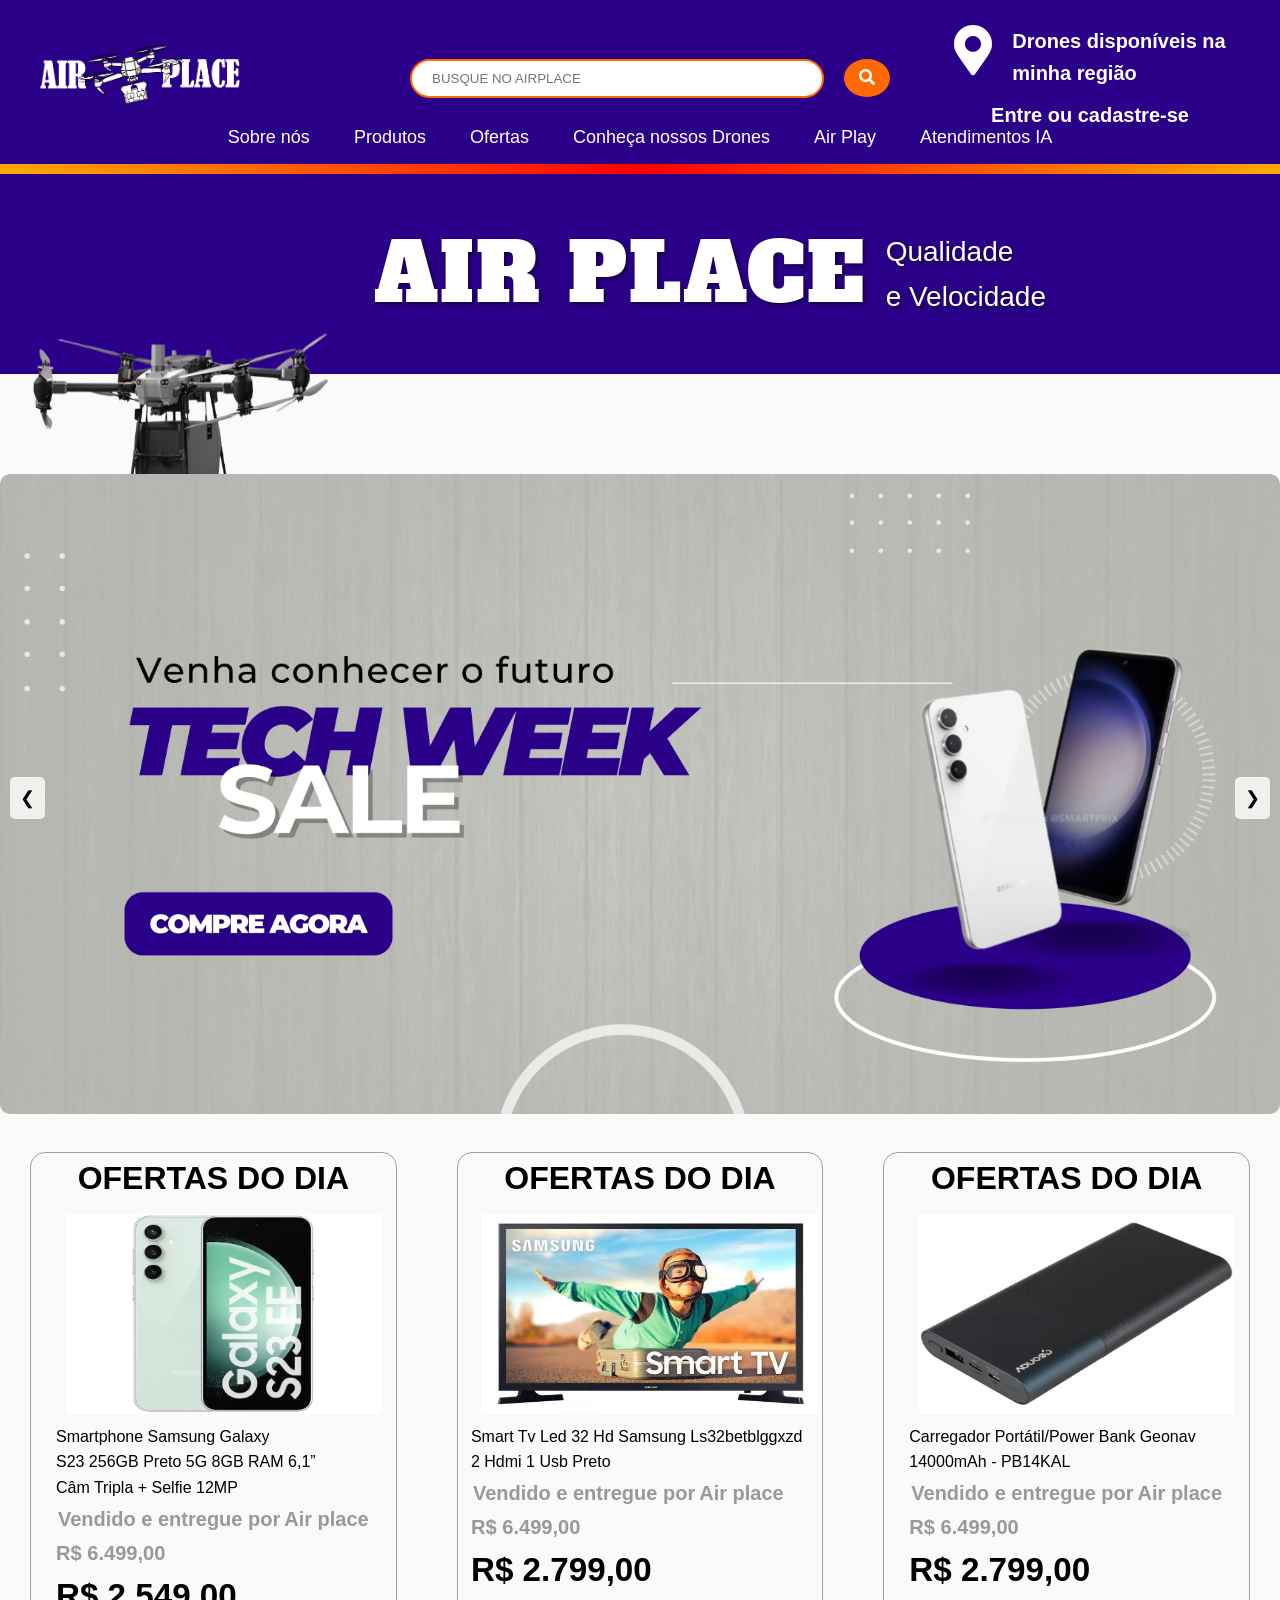
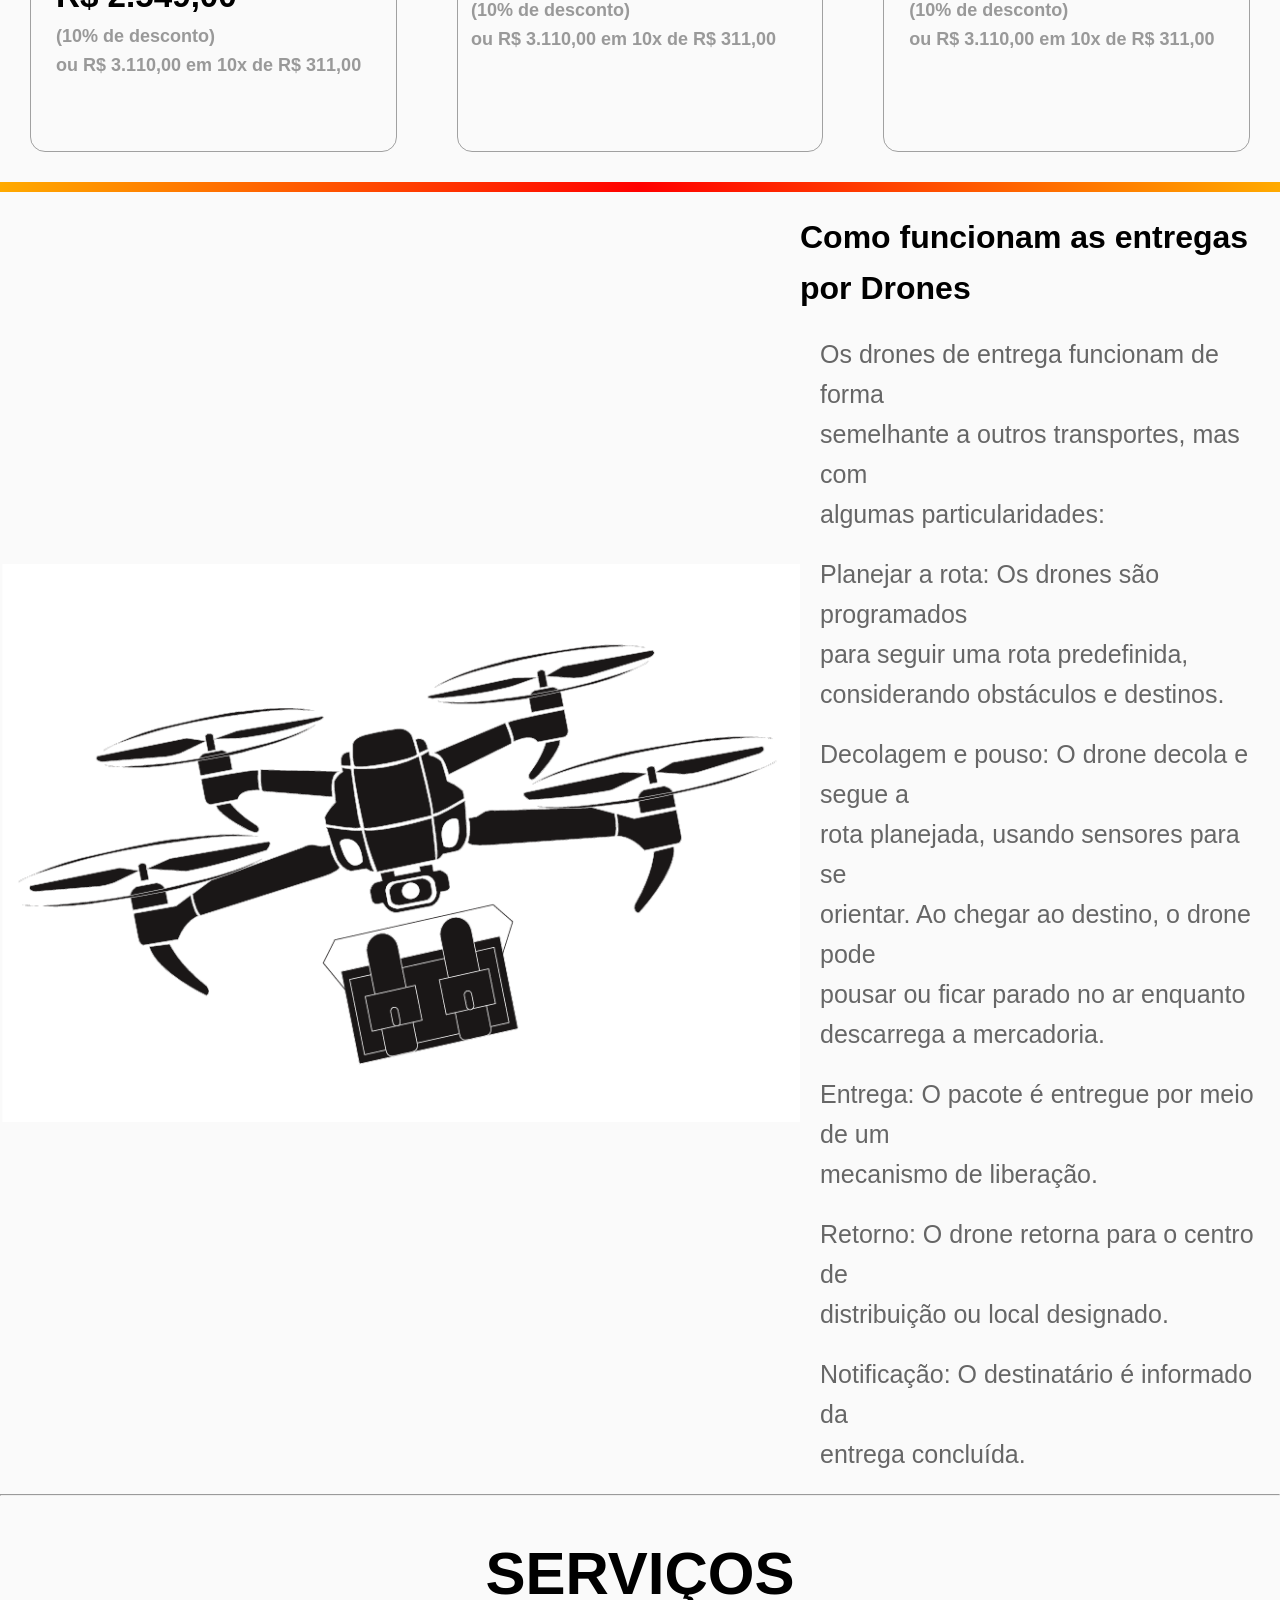
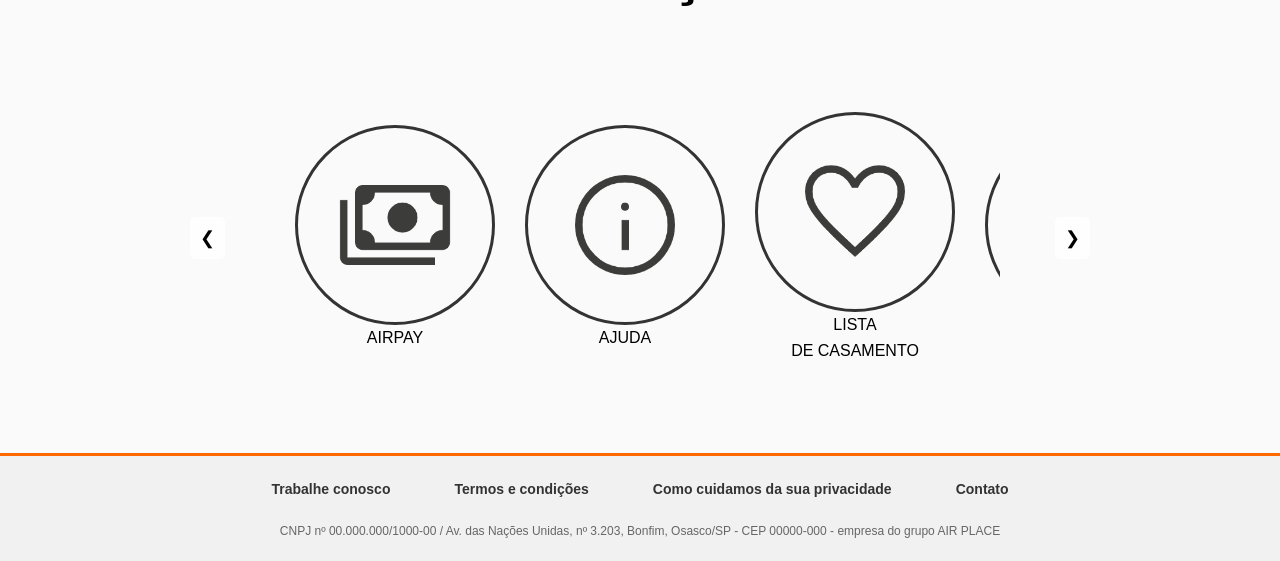
==== commit 2ecee90b: "Update index.html Arrumando Nav" ====
--- a/index.html
+++ b/index.html
@@ -39,6 +39,7 @@
                     <li><a href="backend/ofertas.php">Ofertas</a></li>
                     <li><a href="backend/drones.php">Conheça nossos Drones</a></li>
                     <li><a href="backend/airplay.php">Air Play</a></li>
+                    <li><a href="backend/atendimentos.php">Atendimentos IA</a></li>
                 </ul>
             </nav>
         </header>
